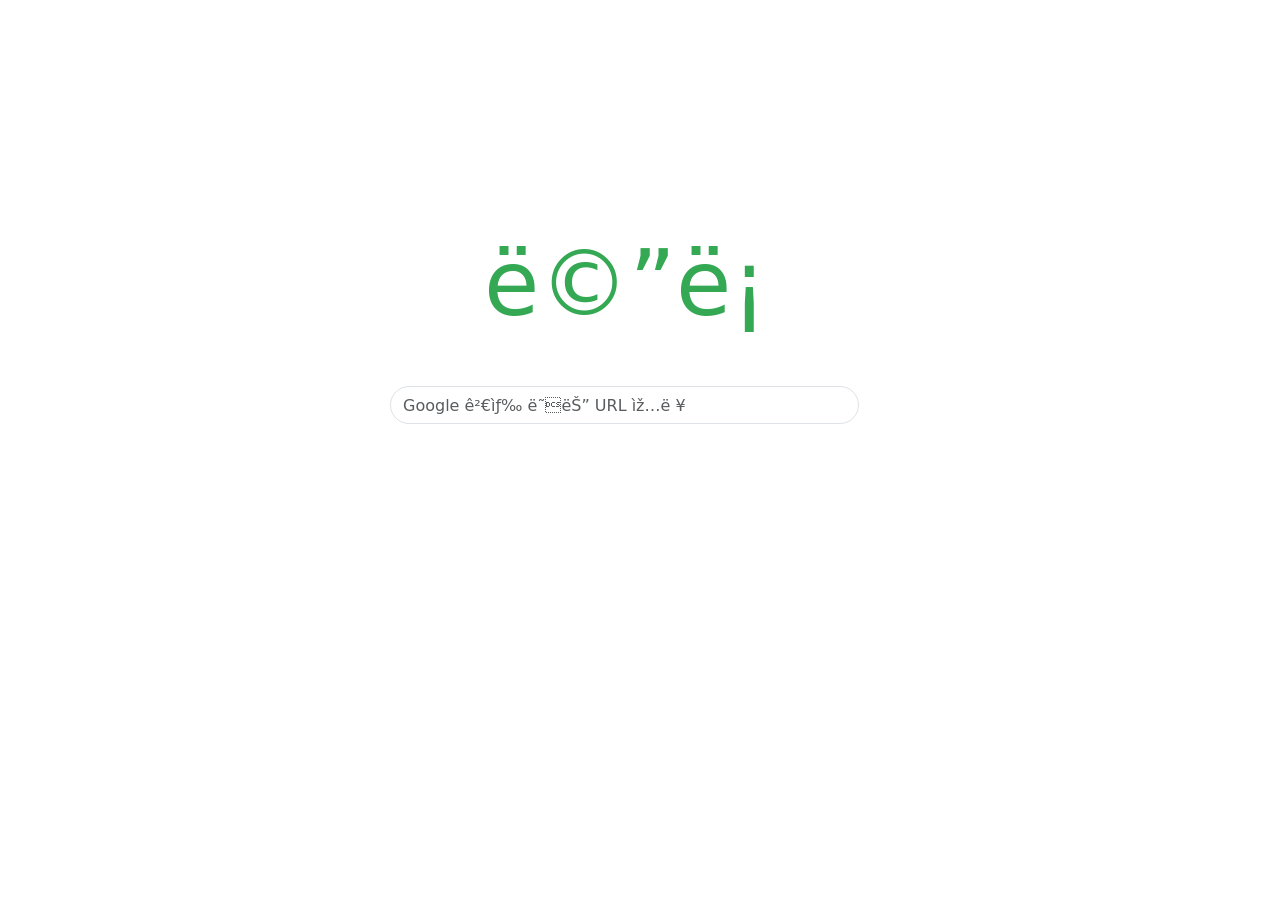
==== templates/bak.html @ 360fcd61 "20230417" ====
<!DOCTYPE html>
<html>
<head>
    <!-- <script  src="http://code.jquery.com/jquery-latest.min.js"></script> -->
    <!-- <script src="https://code.jquery.com/jquery-3.6.0.js" crossorigin="anonymous"></script> -->
    <script src="https://ajax.googleapis.com/ajax/libs/jquery/3.6.0/jquery.min.js"></script>
    <script type="text/javascript">
        $(document).ready(function() {
            // Enter 키를 누를 때 검색 함수 실행
            $("#search").keypress(function(event) {
                if (event.keyCode === 13) {
                event.preventDefault(); // 기본 동작 취소
                exist();
                }
            });
            });
        function exist() {
            var artist = $("#search").val();
            $.ajax({
                    url: "/exist?q="+artist,
                    type: "GET",
                    success: function(data) {
                        if (data.hits.total>=0) {
                            console.log("success")
                        }                       
                    },
                    error: function() {
                        console.log("fail");
                    }
                }
            );
        };
        function search() {
            var artist = $("#search").val();
            $.ajax({
                url: "/search",
                type: "GET",
                data: {q:"artist:"+artist},
                success: function (data) {
                    var obj = JSON.parse(data);
                    for(let i = 0; i < obj.length; i++){
                        let artist = obj[i]["artist"];
                        let track = obj[i]["track"];
                        let img = obj[i]["img"];
                        let track_info =  `<li class='list-group-item'><img class='track_img' src='${img}'>  ${artist} | ${track} </li>`;
                        $("#list-group").append(track_info);
                    };
                },
                error: function() {
                    console.log("fail");
                }
                }
            );
        };
    </script>
    <link rel="stylesheet" href="https://stackpath.bootstrapcdn.com/bootstrap/4.5.2/css/bootstrap.min.css" integrity="sha384-JcKb8q3iqJ61gNV9KGb8thSsNjpSL0n8PARn9HuZOnIxN0hoP+VmmDGMN5t9UJ0Z" crossorigin="anonymous">
    <link href="https://cdn.jsdelivr.net/npm/bootstrap@5.2.3/dist/css/bootstrap.min.css" rel="stylesheet" integrity="sha384-rbsA2VBKQhggwzxH7pPCaAqO46MgnOM80zW1RWuH61DGLwZJEdK2Kadq2F9CUG65" crossorigin="anonymous">    
    <title>메론</title>
    <style>
    h1 {
        text-align: center;
        margin-top: 230px;
        font-size: 90px;
    }
    h1 span:nth-child(1) {
        color:#4285f4;
    }
    h1 span:nth-child(2) {
        color:#ea4335;
    }
    h1 span:nth-child(3) {
        color:#fbbc05;
    }
    h1 span:nth-child(4) {
        color:#4285f4;
    }
    h1 span:nth-child(5) {
        color:#34a853;
    }
    h1 span:nth-child(6) {
        color:#ea4335;
    }
    .search-bar {
        width: 500px;
    }
    </style>
</head>
<body>
    <h1>
    <span></span><span></span><span></span><span></span><span>메론</span><span></span>
    </h1>
    <form action="/search" method="GET">
    <div class="mx-auto mt-5 search-bar input-group mb-3">
        <input name="q" type="text" class="form-control rounded-pill" id="search" placeholder="Google 검색 또는 URL 입력" aria-label="Recipient's username" aria-describedby="button-addon2">
        <div class="input-group-append">
            <ul id='list-group'>
            </ul>
        </div>
    </div>
    </form>
</body>
<script src="https://cdn.jsdelivr.net/npm/bootstrap@5.2.3/dist/js/bootstrap.bundle.min.js" integrity="sha384-kenU1KFdBIe4zVF0s0G1M5b4hcpxyD9F7jL+jjXkk+Q2h455rYXK/7HAuoJl+0I4" crossorigin="anonymous"></script>
</html>
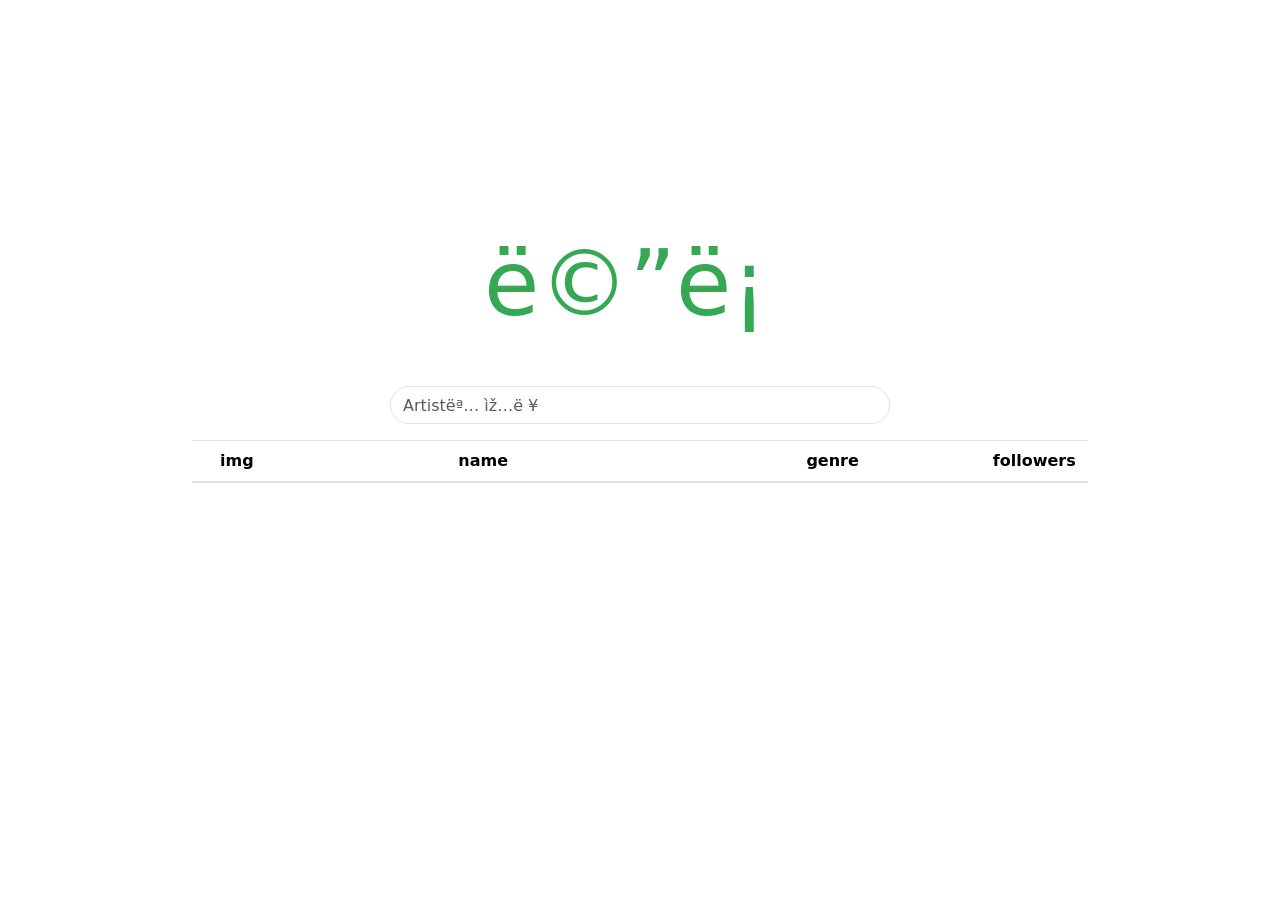
==== commit c193bbe3: "20230420" ====
--- a/templates/bak.html
+++ b/templates/bak.html
@@ -1,104 +1,134 @@
 <!DOCTYPE html>
 <html>
 <head>
-    <!-- <script  src="http://code.jquery.com/jquery-latest.min.js"></script> -->
-    <!-- <script src="https://code.jquery.com/jquery-3.6.0.js" crossorigin="anonymous"></script> -->
-    <script src="https://ajax.googleapis.com/ajax/libs/jquery/3.6.0/jquery.min.js"></script>
-    <script type="text/javascript">
-        $(document).ready(function() {
-            // Enter 키를 누를 때 검색 함수 실행
-            $("#search").keypress(function(event) {
-                if (event.keyCode === 13) {
-                event.preventDefault(); // 기본 동작 취소
-                exist();
-                }
-            });
-            });
-        function exist() {
-            var artist = $("#search").val();
-            $.ajax({
-                    url: "/exist?q="+artist,
-                    type: "GET",
-                    success: function(data) {
-                        if (data.hits.total>=0) {
-                            console.log("success")
-                        }                       
-                    },
-                    error: function() {
-                        console.log("fail");
-                    }
-                }
-            );
-        };
-        function search() {
-            var artist = $("#search").val();
-            $.ajax({
-                url: "/search",
+    <script src="https://ajax.googleapis.com/ajax/libs/jquery/3.6.0/jquery.min.js"></script>    
+    <link rel="stylesheet" href="https://stackpath.bootstrapcdn.com/bootstrap/4.5.2/css/bootstrap.min.css" integrity="sha384-JcKb8q3iqJ61gNV9KGb8thSsNjpSL0n8PARn9HuZOnIxN0hoP+VmmDGMN5t9UJ0Z" crossorigin="anonymous">
+    <link href="https://cdn.jsdelivr.net/npm/bootstrap@5.2.3/dist/css/bootstrap.min.css" rel="stylesheet" integrity="sha384-rbsA2VBKQhggwzxH7pPCaAqO46MgnOM80zW1RWuH61DGLwZJEdK2Kadq2F9CUG65" crossorigin="anonymous">
+    <link rel="stylesheet" href="/static/css/style.css" type="text/css">
+    <title>메론</title>
+    <style>
+    
+    </style>
+    <div id="header">
+    <h1>
+        <span></span><span></span><span></span><span></span><span>메론</span><span></span>
+        </h1>
+        <div class="mx-auto mt-5 search-bar input-group mb-3">
+            <input name="q" type="text" class="form-control rounded-pill" id="search" placeholder="Artist명 입력" aria-label="Recipient's username" aria-describedby="button-addon2">
+        </div>
+    </div>
+</head>
+<body> 
+    <div id="cont_wrap" class="clfix">
+            <table id="result_list" class= "table table table-border" style="width: 70%;">
+                <thead>
+                <tr>
+                <th class="track-column" scope="col" style="width: 10%;">img</th>
+                <th class="track-column" scope="col" style="width: 45%;">name</th>
+                <th class="track-column" scope="col" style="width: 33%;">genre</th>            
+                <th class="track-column" scope="col" style="width: 12%;">followers</th>
+                </tr>
+                </thead>
+                <tbody id="table_content">
+                </tbody>
+            </table>
+    </div>  
+    <!-- </form> -->
+</body>
+<script src="https://cdn.jsdelivr.net/npm/bootstrap@5.2.3/dist/js/bootstrap.bundle.min.js" integrity="sha384-kenU1KFdBIe4zVF0s0G1M5b4hcpxyD9F7jL+jjXkk+Q2h455rYXK/7HAuoJl+0I4" crossorigin="anonymous"></script>
+
+<script type="text/javascript">
+    $(document).ready(function() {
+        // Enter 키를 누를 때 검색 함수 실행
+        $("#search").keypress(function(event) {
+            if (event.keyCode === 13) {
+            event.preventDefault(); // 기본 동작 취소
+            // artist();            
+            exist();
+            }
+        });
+        });
+    function artist() {
+        var artist = $("#search").val();
+        $.ajax({
+                url: "/artist",
                 type: "GET",
-                data: {q:"artist:"+artist},
-                success: function (data) {
-                    var obj = JSON.parse(data);
-                    for(let i = 0; i < obj.length; i++){
-                        let artist = obj[i]["artist"];
-                        let track = obj[i]["track"];
-                        let img = obj[i]["img"];
-                        let track_info =  `<li class='list-group-item'><img class='track_img' src='${img}'>  ${artist} | ${track} </li>`;
-                        $("#list-group").append(track_info);
-                    };
+                data: {q:artist},
+                success: function(data) {                              
+                    $("#search-artist").html("");                                                                                                                     
+                        let artist_info =  `<img class='artist_img' src='${data}'>`;                        
+                        $("#search-artist").append(artist_info);
                 },
                 error: function() {
                     console.log("fail");
                 }
+            }
+        );
+    };
+    function exist() {
+        var artist = $("#search").val();
+        $.ajax({
+                url: "/exist",
+                type: "GET",
+                data: {q:artist},
+                success: function(data) {          
+                    var obj = data;
+                    var tc = '';
+                    console.log(obj)                                                                                      
+                
+                    followers = obj['artists']['items'][0]['followers']['total']
+                    genres = obj['artists']['items'][0]['genres']
+                    img = obj['artists']['items'][0]['images'][1]['url']
+                    name = obj['artists']['items'][0]['name']
+                    url = obj['artists']['items'][0]['external_urls']['spotify']                       
+
+                    tc += `<tr>`;
+                    tc += `<td><img class='artist_img' src='${img}'></td>`;
+                    tc += `<td class="track_column"><nobr>`+name+`</nobr></td>`;                        
+                    tc += `<td class="vert-m">`+genres+`</td>`;
+                    tc += `<td class="vert-m text-right">`+followers+`</td>`;
+                    tc += `</tr>`;
+                    
+                    $("#table_content").html("");                     
+                    $("#table_content").append(tc);
+                },
+                error: function() {
+                    console.log("fail"+artist);
                 }
-            );
-        };
-    </script>
-    <link rel="stylesheet" href="https://stackpath.bootstrapcdn.com/bootstrap/4.5.2/css/bootstrap.min.css" integrity="sha384-JcKb8q3iqJ61gNV9KGb8thSsNjpSL0n8PARn9HuZOnIxN0hoP+VmmDGMN5t9UJ0Z" crossorigin="anonymous">
-    <link href="https://cdn.jsdelivr.net/npm/bootstrap@5.2.3/dist/css/bootstrap.min.css" rel="stylesheet" integrity="sha384-rbsA2VBKQhggwzxH7pPCaAqO46MgnOM80zW1RWuH61DGLwZJEdK2Kadq2F9CUG65" crossorigin="anonymous">    
-    <title>메론</title>
-    <style>
-    h1 {
-        text-align: center;
-        margin-top: 230px;
-        font-size: 90px;
-    }
-    h1 span:nth-child(1) {
-        color:#4285f4;
-    }
-    h1 span:nth-child(2) {
-        color:#ea4335;
-    }
-    h1 span:nth-child(3) {
-        color:#fbbc05;
-    }
-    h1 span:nth-child(4) {
-        color:#4285f4;
-    }
-    h1 span:nth-child(5) {
-        color:#34a853;
-    }
-    h1 span:nth-child(6) {
-        color:#ea4335;
-    }
-    .search-bar {
-        width: 500px;
-    }
-    </style>
-</head>
-<body>
-    <h1>
-    <span></span><span></span><span></span><span></span><span>메론</span><span></span>
-    </h1>
-    <form action="/search" method="GET">
-    <div class="mx-auto mt-5 search-bar input-group mb-3">
-        <input name="q" type="text" class="form-control rounded-pill" id="search" placeholder="Google 검색 또는 URL 입력" aria-label="Recipient's username" aria-describedby="button-addon2">
-        <div class="input-group-append">
-            <ul id='list-group'>
-            </ul>
-        </div>
-    </div>
-    </form>
-</body>
-<script src="https://cdn.jsdelivr.net/npm/bootstrap@5.2.3/dist/js/bootstrap.bundle.min.js" integrity="sha384-kenU1KFdBIe4zVF0s0G1M5b4hcpxyD9F7jL+jjXkk+Q2h455rYXK/7HAuoJl+0I4" crossorigin="anonymous"></script>
+            }
+        );
+    };
+    // function exist() {
+    //     var artist = $("#search").val();
+    //     $.ajax({
+    //             url: "/exist",
+    //             type: "GET",
+    //             data: {q:artist},
+    //             success: function(data) {          
+    //                 var obj = data;
+    //                 var tc = '';                                                                                            
+    //                 for(let i = 0; i < obj.length; i++){
+    //                     let artist = obj[i]["artist"];
+    //                     let track = obj[i]["track"];
+    //                     let img = obj[i]["img"];
+    //                     let pop = obj[i]["popularity"];
+
+    //                     tc += `<tr>`;
+    //                     tc += `<td><img class='artist_img' src='${img}'></td>`;
+    //                     tc += `<td class="track_column"><nobr>`+track+`</nobr></td>`;                        
+    //                     tc += `<td class="vert-m">`+artist+`</td>`;
+    //                     tc += `<td class="vert-m text-right">`+pop+`</td>`;
+    //                     tc += `</tr>`;
+    //                 };
+    //                 $("#table_content").html("");                     
+    //                 $("#table_content").append(tc);
+    //             },
+    //             error: function() {
+    //                 console.log("fail"+artist);
+    //             }
+    //         }
+    //     );
+    // };
+</script>
 </html>
 
--- a/static/css/style.css
+++ b/static/css/style.css
@@ -0,0 +1,139 @@
+@charset "utf-8";
+h1 {
+    text-align: center;
+    margin-top: 230px;
+    font-size: 90px;
+}
+h1 span:nth-child(1) {
+    color:#4285f4;
+}
+h1 span:nth-child(2) {
+    color:#ea4335;
+}
+h1 span:nth-child(3) {
+    color:#fbbc05;
+}
+h1 span:nth-child(4) {
+    color:#4285f4;
+}
+h1 span:nth-child(5) {
+    color:#34a853;
+}
+h1 span:nth-child(6) {
+    color:#ea4335;
+}
+.search-bar {
+    width: 500px;
+}
+th.track-column {
+    text-align: center;
+    overflow:hidden;
+    text-overflow:ellipsis;
+}
+td.track_column {
+    overflow:hidden;
+    text-overflow:ellipsis;
+    vertical-align:middle;
+}
+.vert-m {
+    vertical-align:middle !important;
+}
+
+.text-right{
+    text-align: right !important;
+}
+#result_list {
+    margin: 0 auto;
+    table-layout: fixed;
+}
+#cont_wrap {
+    width: 1280px;
+    background: none;
+    min-height: 100%;
+    margin: 0 auto;
+}
+.clfix {
+    display: block;
+    
+}
+
+main {
+    width: 1000px;
+    height: 400px;
+    margin: 0 auto;
+  }
+  
+  nav {
+    height: 30px;
+    background-color: #333; /* set background color */
+  }
+  
+  nav ul {
+    list-style-type: none; /* remove bullet points from the list */
+    margin: 0; /* remove default margin */
+    padding: 0; /* remove default padding */
+    overflow: hidden; /* hide any content that overflows */
+  }
+  
+  nav li {
+    float: left; /* float the list items to create a horizontal layout */
+  }
+  
+  nav li a {
+    height: 30px; /* set the height of the anchor tags to 30px */
+    line-height: 30px; /* set the line height to center the text vertically */
+    display: block;
+    color: white;
+    text-align: center;
+    padding: 0 16px; /* remove top and bottom padding */
+    text-decoration: none;
+  }
+  
+  nav li a:hover {
+    background-color: #111; /* add background color on hover */
+  }
+  
+  .artist_info {
+    width: 1000px;
+    border: 1px solid;
+    background: none;
+    text-align: center;
+    line-height: 100px;
+    box-sizing: border-box;  
+  }
+  
+  .upper_info_box{      	
+      float: left;
+        height: 100%;
+        border: 1px solid;
+  }
+  
+  .lower_info_box{      	
+      float: left;  	
+        border: 1px solid;
+        height: 100%;
+        width: 20%;
+  }
+  
+  #img {
+    height: 100%;
+    width: 20%;
+  }
+  
+  #artist {
+    width: 60%
+    
+  }
+  
+  #top_track {
+   width: 20%; 
+  }
+  
+  #artist_info_upper {
+    height: 280px;
+  }
+  
+  #artist_info_lower {
+    height: 150px;
+  }
+  
